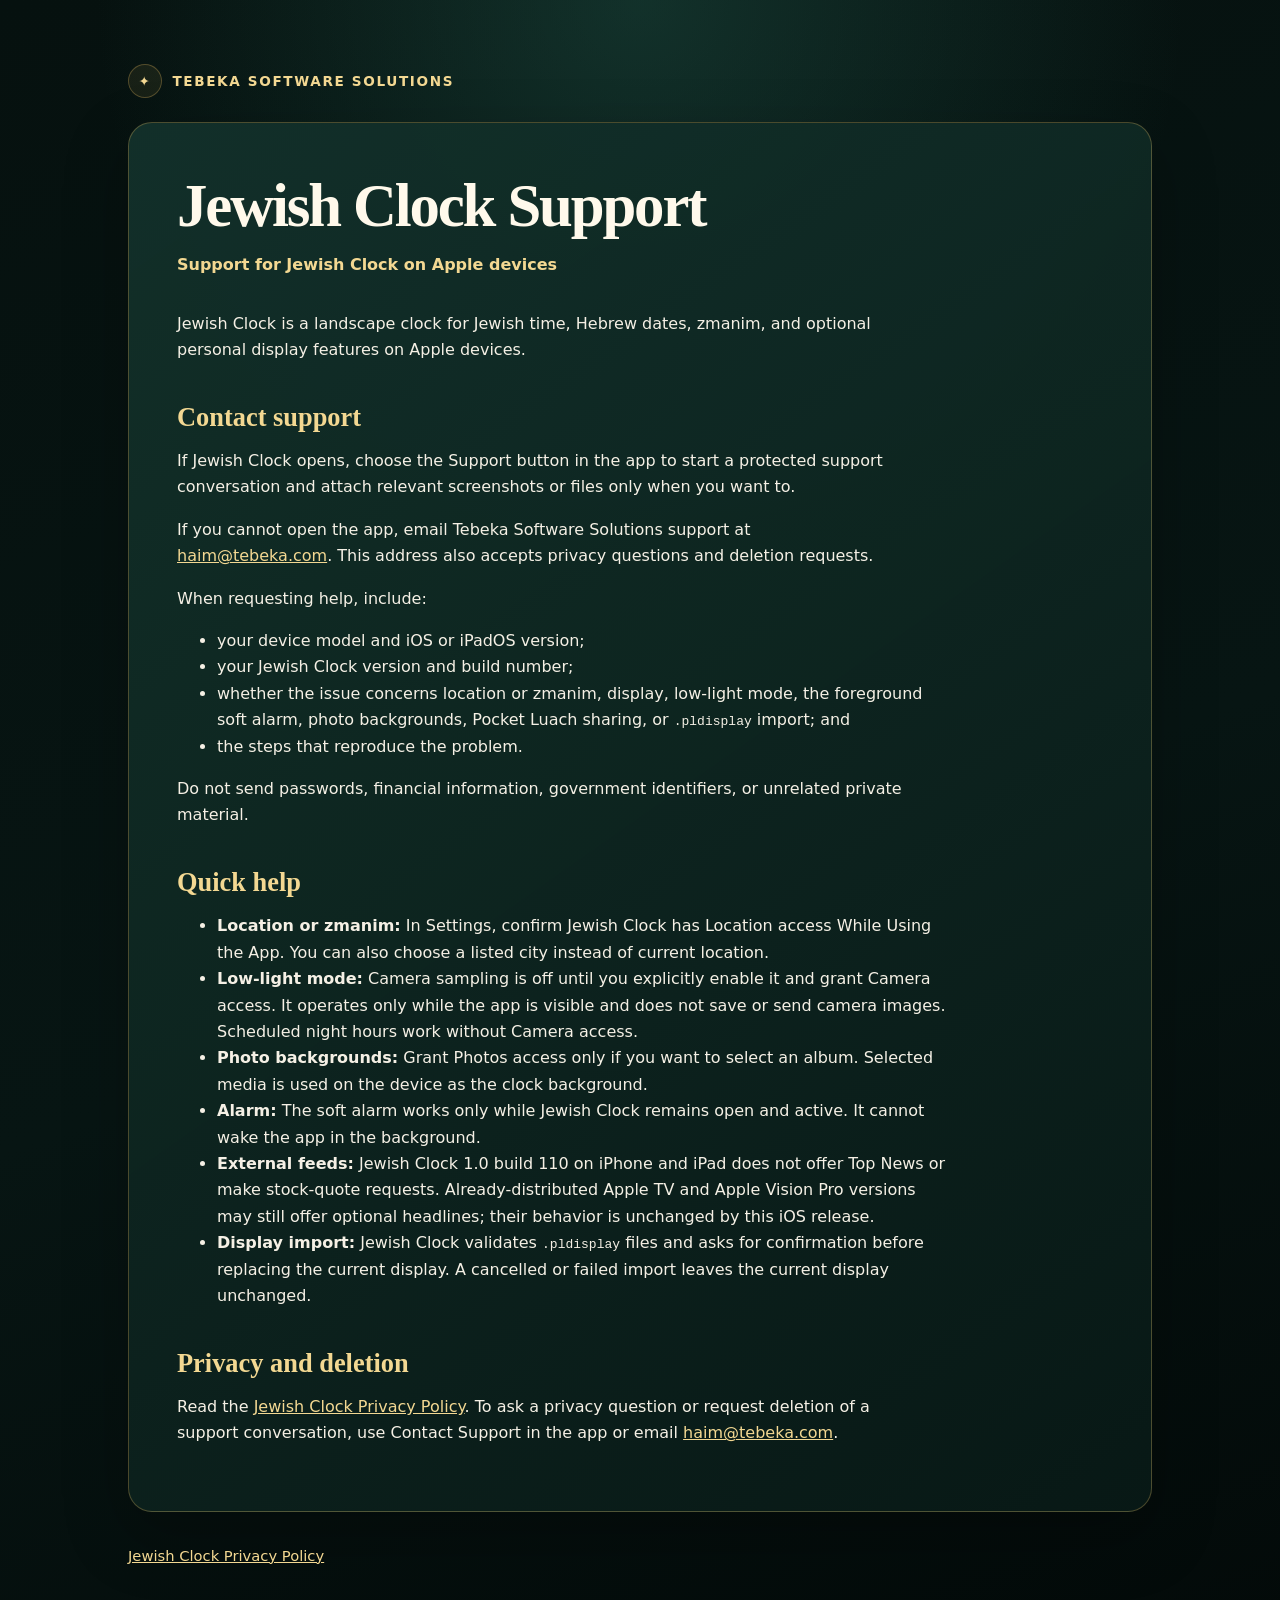
==== jewish-clock/support/index.html @ c7fe087c "Publish Jewish Clock privacy and support pages" ====
<!doctype html>
<html lang="en">
<head>
  <meta charset="utf-8">
  <meta name="viewport" content="width=device-width, initial-scale=1">
  <meta name="description" content="Support information for Jewish Clock on Apple devices.">
  <title>Jewish Clock Support</title>
  <link rel="stylesheet" href="../../assets/style.css">
</head>
<body>
  <main class="shell">
    <a class="brand" href="../">Tebeka Software Solutions</a>
    <article class="policy">
      <h1>Jewish Clock Support</h1>
      <p class="effective">Support for Jewish Clock on Apple devices</p>
      <p>Jewish Clock is a landscape clock for Jewish time, Hebrew dates, zmanim, and optional personal display features on Apple devices.</p>

      <h2>Contact support</h2>
      <p>If Jewish Clock opens, choose the Support button in the app to start a protected support conversation and attach relevant screenshots or files only when you want to.</p>
      <p>If you cannot open the app, email Tebeka Software Solutions support at <a href="mailto:haim@tebeka.com">haim@tebeka.com</a>. This address also accepts privacy questions and deletion requests.</p>
      <p>When requesting help, include:</p>
      <ul>
        <li>your device model and iOS or iPadOS version;</li>
        <li>your Jewish Clock version and build number;</li>
        <li>whether the issue concerns location or zmanim, display, low-light mode, the foreground soft alarm, photo backgrounds, Pocket Luach sharing, or <code>.pldisplay</code> import; and</li>
        <li>the steps that reproduce the problem.</li>
      </ul>
      <p>Do not send passwords, financial information, government identifiers, or unrelated private material.</p>

      <h2>Quick help</h2>
      <ul>
        <li><strong>Location or zmanim:</strong> In Settings, confirm Jewish Clock has Location access While Using the App. You can also choose a listed city instead of current location.</li>
        <li><strong>Low-light mode:</strong> Camera sampling is off until you explicitly enable it and grant Camera access. It operates only while the app is visible and does not save or send camera images. Scheduled night hours work without Camera access.</li>
        <li><strong>Photo backgrounds:</strong> Grant Photos access only if you want to select an album. Selected media is used on the device as the clock background.</li>
        <li><strong>Alarm:</strong> The soft alarm works only while Jewish Clock remains open and active. It cannot wake the app in the background.</li>
        <li><strong>External feeds:</strong> Jewish Clock 1.0 build 110 on iPhone and iPad does not offer Top News or make stock-quote requests. Already-distributed Apple TV and Apple Vision Pro versions may still offer optional headlines; their behavior is unchanged by this iOS release.</li>
        <li><strong>Display import:</strong> Jewish Clock validates <code>.pldisplay</code> files and asks for confirmation before replacing the current display. A cancelled or failed import leaves the current display unchanged.</li>
      </ul>

      <h2>Privacy and deletion</h2>
      <p>Read the <a href="../">Jewish Clock Privacy Policy</a>. To ask a privacy question or request deletion of a support conversation, use Contact Support in the app or email <a href="mailto:haim@tebeka.com">haim@tebeka.com</a>.</p>
    </article>
    <footer><a href="../">Jewish Clock Privacy Policy</a></footer>
  </main>
</body>
</html>
---- assets/style.css ----
:root {
  color-scheme: dark;
  --background: #071513;
  --surface: #0d2420;
  --surface-strong: #13312b;
  --text: #f5f0e5;
  --muted: #c9c3b7;
  --gold: #e2b75f;
  --gold-soft: #f3d892;
  --line: rgba(226, 183, 95, 0.3);
  font-family: Inter, ui-sans-serif, system-ui, -apple-system, BlinkMacSystemFont,
    "Segoe UI", sans-serif;
}

* { box-sizing: border-box; }

body {
  margin: 0;
  min-height: 100vh;
  color: var(--text);
  background:
    radial-gradient(circle at top, rgba(42, 110, 94, 0.34), transparent 34rem),
    linear-gradient(160deg, #06110f 0%, var(--background) 55%, #030a09 100%);
  line-height: 1.65;
}

a { color: var(--gold-soft); }
a:hover { color: #fff0bd; }
a:focus-visible {
  outline: 3px solid var(--gold-soft);
  outline-offset: 4px;
  border-radius: 4px;
}

.shell {
  width: min(100% - 2rem, 64rem);
  margin: 0 auto;
  padding: clamp(2rem, 5vw, 5rem) 0 4rem;
}

.brand {
  display: inline-flex;
  align-items: center;
  gap: 0.65rem;
  margin-bottom: 1.5rem;
  color: var(--gold-soft);
  font-size: 0.85rem;
  font-weight: 750;
  letter-spacing: 0.12em;
  text-decoration: none;
  text-transform: uppercase;
}

.brand::before {
  content: "\2726";
  display: grid;
  width: 2rem;
  height: 2rem;
  place-items: center;
  border: 1px solid var(--line);
  border-radius: 50%;
  background: rgba(226, 183, 95, 0.08);
}

.hero, .policy {
  border: 1px solid var(--line);
  border-radius: 1.5rem;
  background: linear-gradient(145deg, rgba(19, 49, 43, 0.94), rgba(8, 25, 22, 0.97));
  box-shadow: 0 1.5rem 4rem rgba(0, 0, 0, 0.28);
}

.hero { padding: clamp(1.6rem, 5vw, 3.75rem); }
.policy { padding: clamp(1.4rem, 4vw, 3rem); }

h1, h2 {
  margin-top: 0;
  font-family: Georgia, "Times New Roman", serif;
  line-height: 1.15;
}

h1 {
  max-width: 18ch;
  margin-bottom: 1rem;
  color: #fff9eb;
  font-size: clamp(2.2rem, 8vw, 4.8rem);
  font-weight: 650;
  letter-spacing: -0.035em;
}

.policy h1 { font-size: clamp(2rem, 7vw, 3.8rem); }

h2 {
  margin: 2.4rem 0 0.7rem;
  color: var(--gold-soft);
  font-size: clamp(1.25rem, 4vw, 1.65rem);
}

p, li { max-width: 72ch; }

.lede {
  max-width: 58ch;
  color: var(--muted);
  font-size: clamp(1.05rem, 2vw, 1.25rem);
}

.effective {
  margin: -0.3rem 0 2rem;
  color: var(--gold-soft);
  font-weight: 700;
}

.cards {
  display: grid;
  grid-template-columns: repeat(auto-fit, minmax(min(100%, 17rem), 1fr));
  gap: 1rem;
  margin-top: 2rem;
}

.card {
  display: block;
  min-height: 9rem;
  padding: 1.35rem;
  border: 1px solid var(--line);
  border-radius: 1rem;
  color: var(--text);
  background: rgba(4, 18, 15, 0.62);
  text-decoration: none;
  transition: transform 160ms ease, background 160ms ease;
}

.card:hover {
  transform: translateY(-2px);
  background: rgba(20, 54, 47, 0.85);
}

.card strong {
  display: block;
  margin-bottom: 0.45rem;
  color: var(--gold-soft);
  font-family: Georgia, "Times New Roman", serif;
  font-size: 1.35rem;
}

.card span { color: var(--muted); }

footer {
  margin-top: 2rem;
  color: var(--muted);
  font-size: 0.92rem;
}

@media (prefers-reduced-motion: reduce) {
  .card { transition: none; }
}
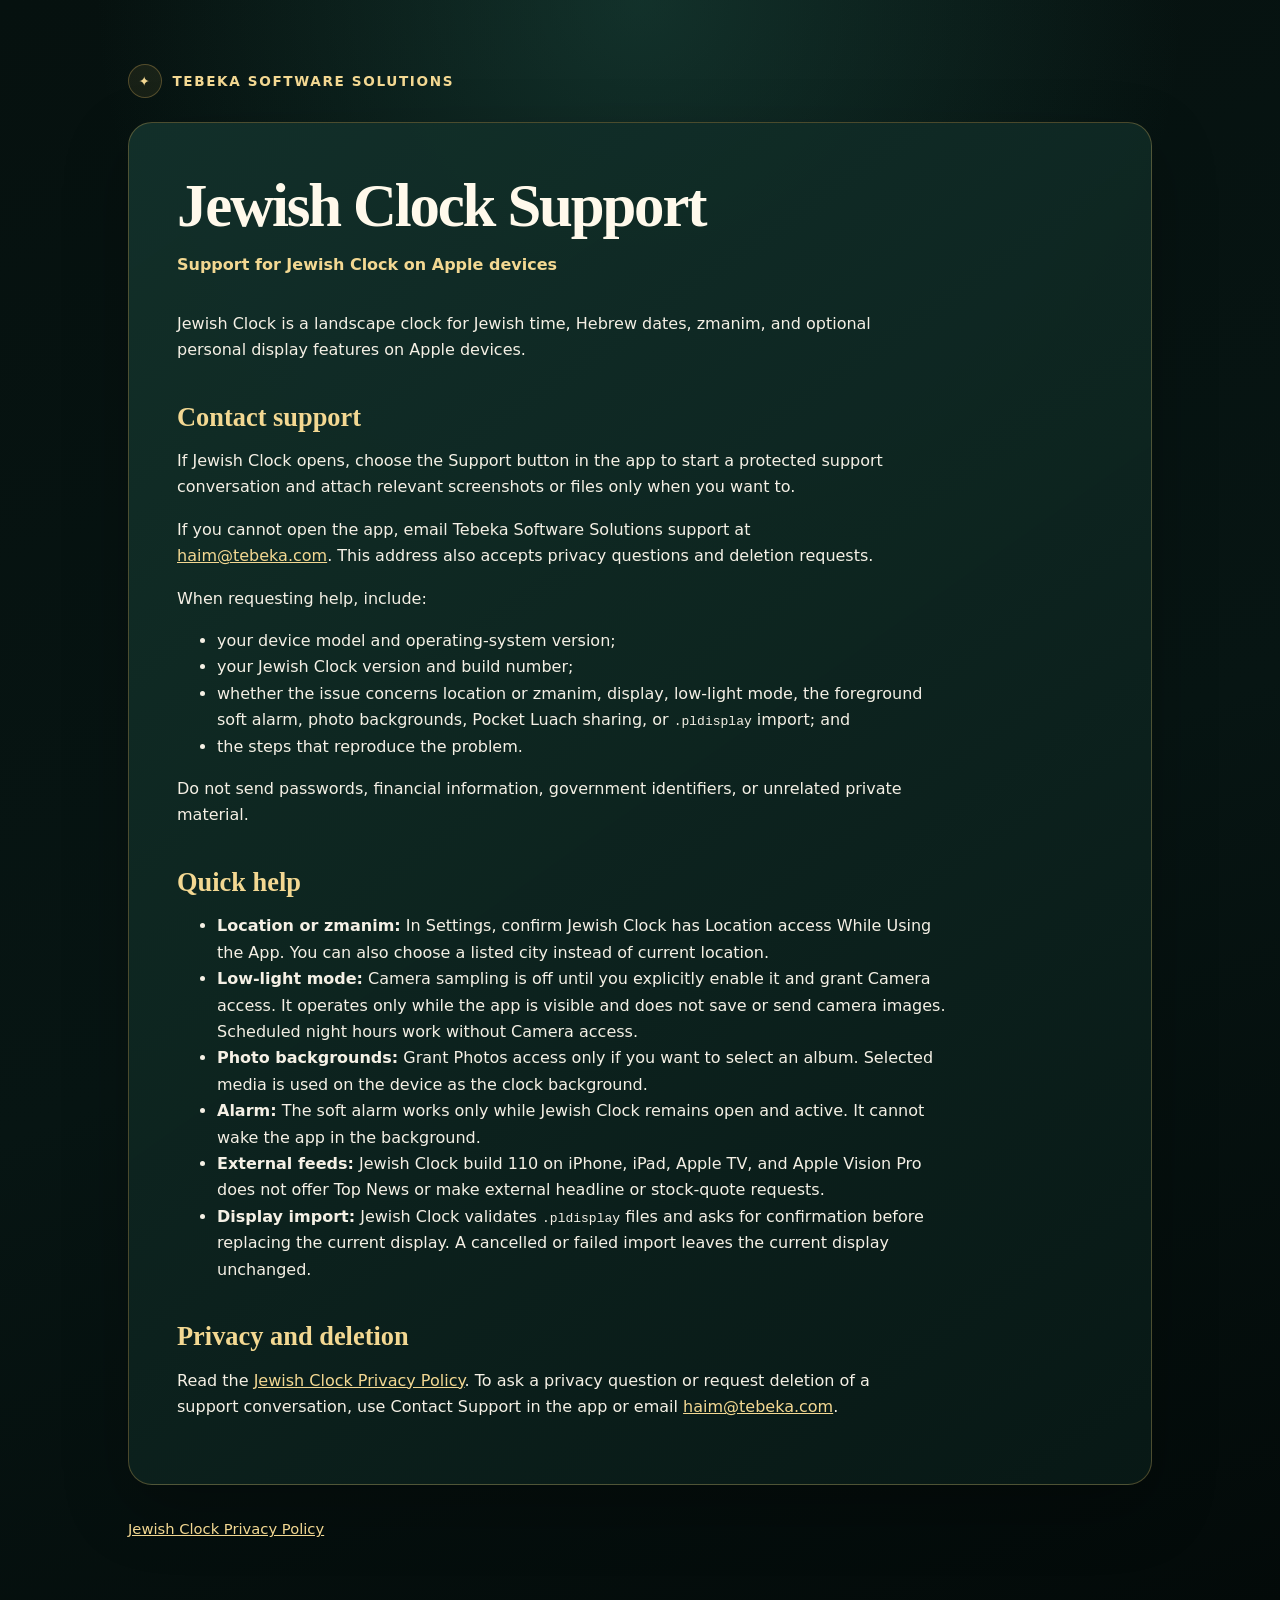
==== commit 4a65da97: "Update Jewish Clock all-platform privacy wording" ====
--- a/jewish-clock/support/index.html
+++ b/jewish-clock/support/index.html
@@ -20,7 +20,7 @@
       <p>If you cannot open the app, email Tebeka Software Solutions support at <a href="mailto:haim@tebeka.com">haim@tebeka.com</a>. This address also accepts privacy questions and deletion requests.</p>
       <p>When requesting help, include:</p>
       <ul>
-        <li>your device model and iOS or iPadOS version;</li>
+        <li>your device model and operating-system version;</li>
         <li>your Jewish Clock version and build number;</li>
         <li>whether the issue concerns location or zmanim, display, low-light mode, the foreground soft alarm, photo backgrounds, Pocket Luach sharing, or <code>.pldisplay</code> import; and</li>
         <li>the steps that reproduce the problem.</li>
@@ -33,7 +33,7 @@
         <li><strong>Low-light mode:</strong> Camera sampling is off until you explicitly enable it and grant Camera access. It operates only while the app is visible and does not save or send camera images. Scheduled night hours work without Camera access.</li>
         <li><strong>Photo backgrounds:</strong> Grant Photos access only if you want to select an album. Selected media is used on the device as the clock background.</li>
         <li><strong>Alarm:</strong> The soft alarm works only while Jewish Clock remains open and active. It cannot wake the app in the background.</li>
-        <li><strong>External feeds:</strong> Jewish Clock 1.0 build 110 on iPhone and iPad does not offer Top News or make stock-quote requests. Already-distributed Apple TV and Apple Vision Pro versions may still offer optional headlines; their behavior is unchanged by this iOS release.</li>
+        <li><strong>External feeds:</strong> Jewish Clock build 110 on iPhone, iPad, Apple TV, and Apple Vision Pro does not offer Top News or make external headline or stock-quote requests.</li>
         <li><strong>Display import:</strong> Jewish Clock validates <code>.pldisplay</code> files and asks for confirmation before replacing the current display. A cancelled or failed import leaves the current display unchanged.</li>
       </ul>
 
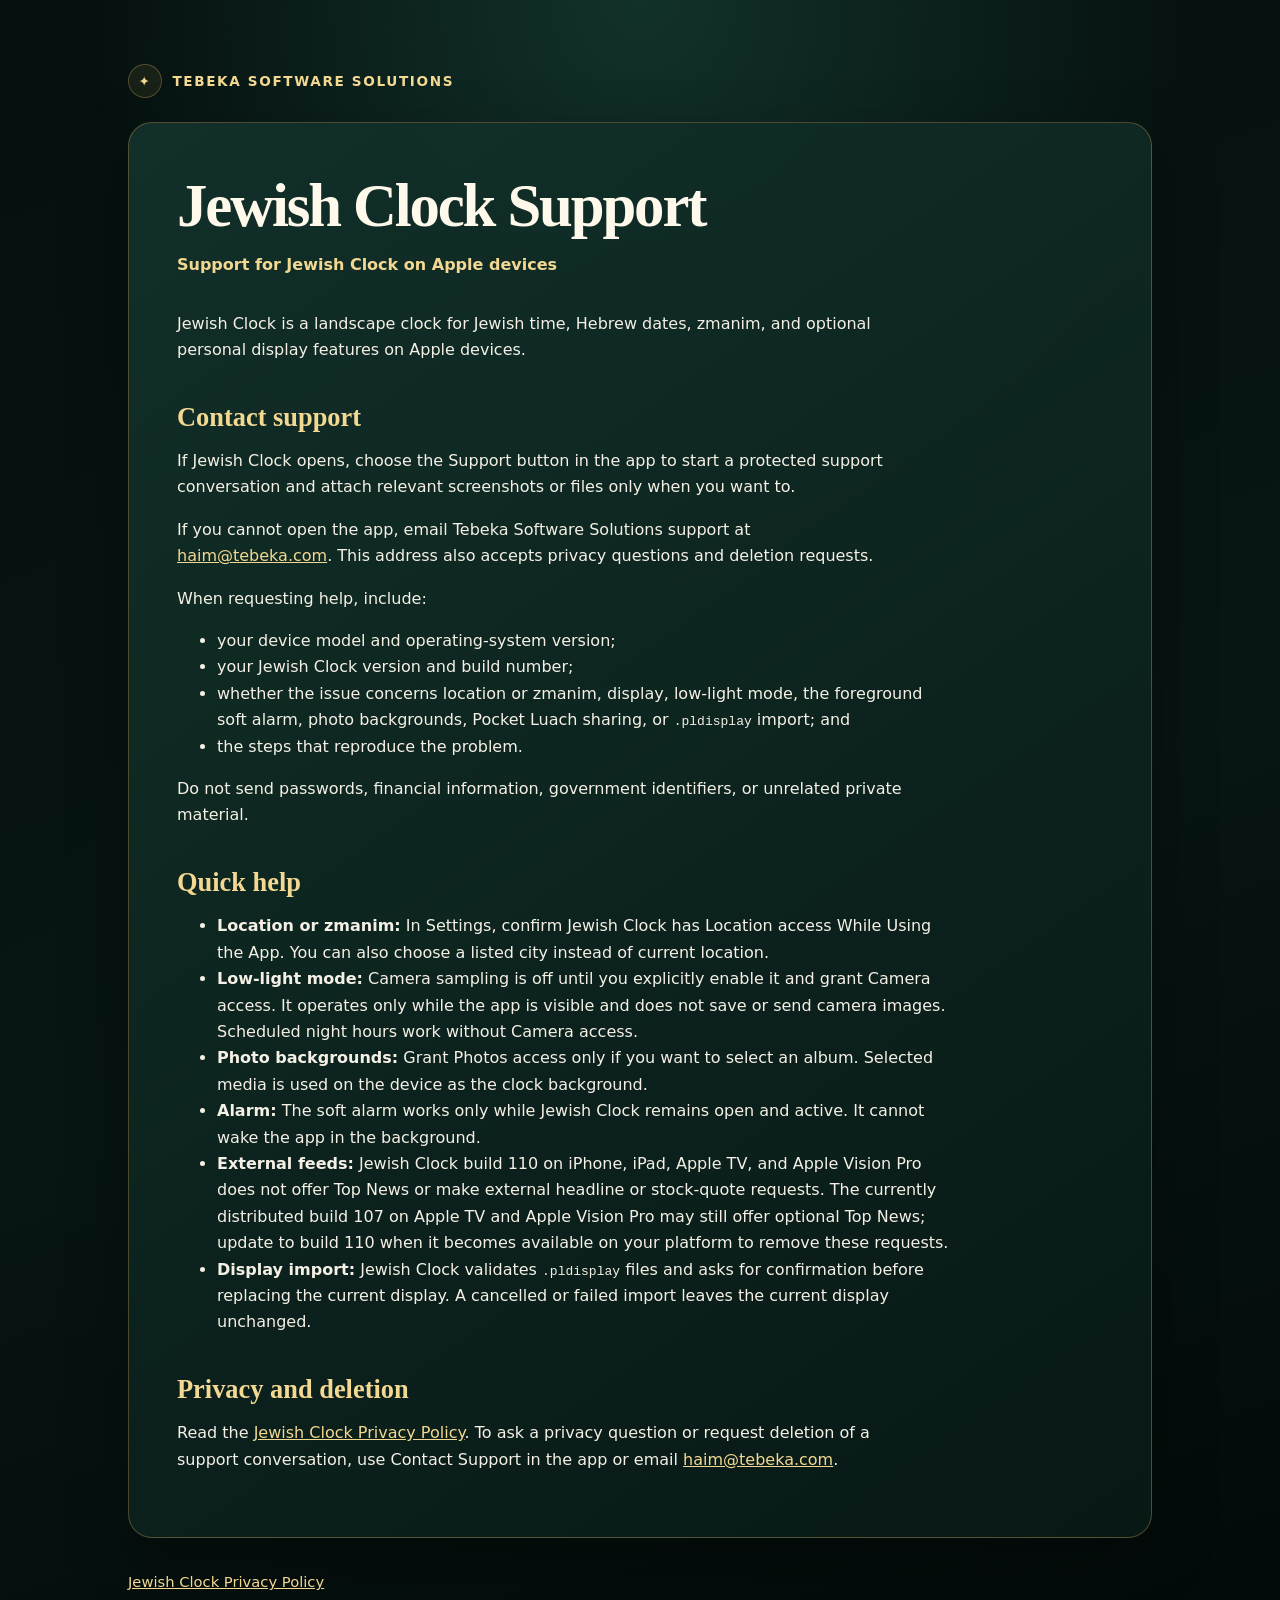
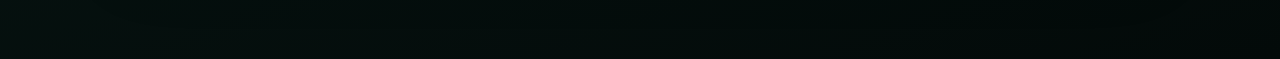
==== commit 165067e7: "Disclose Jewish Clock build 107 transition" ====
--- a/jewish-clock/support/index.html
+++ b/jewish-clock/support/index.html
@@ -33,7 +33,7 @@
         <li><strong>Low-light mode:</strong> Camera sampling is off until you explicitly enable it and grant Camera access. It operates only while the app is visible and does not save or send camera images. Scheduled night hours work without Camera access.</li>
         <li><strong>Photo backgrounds:</strong> Grant Photos access only if you want to select an album. Selected media is used on the device as the clock background.</li>
         <li><strong>Alarm:</strong> The soft alarm works only while Jewish Clock remains open and active. It cannot wake the app in the background.</li>
-        <li><strong>External feeds:</strong> Jewish Clock build 110 on iPhone, iPad, Apple TV, and Apple Vision Pro does not offer Top News or make external headline or stock-quote requests.</li>
+        <li><strong>External feeds:</strong> Jewish Clock build 110 on iPhone, iPad, Apple TV, and Apple Vision Pro does not offer Top News or make external headline or stock-quote requests. The currently distributed build 107 on Apple TV and Apple Vision Pro may still offer optional Top News; update to build 110 when it becomes available on your platform to remove these requests.</li>
         <li><strong>Display import:</strong> Jewish Clock validates <code>.pldisplay</code> files and asks for confirmation before replacing the current display. A cancelled or failed import leaves the current display unchanged.</li>
       </ul>
 
